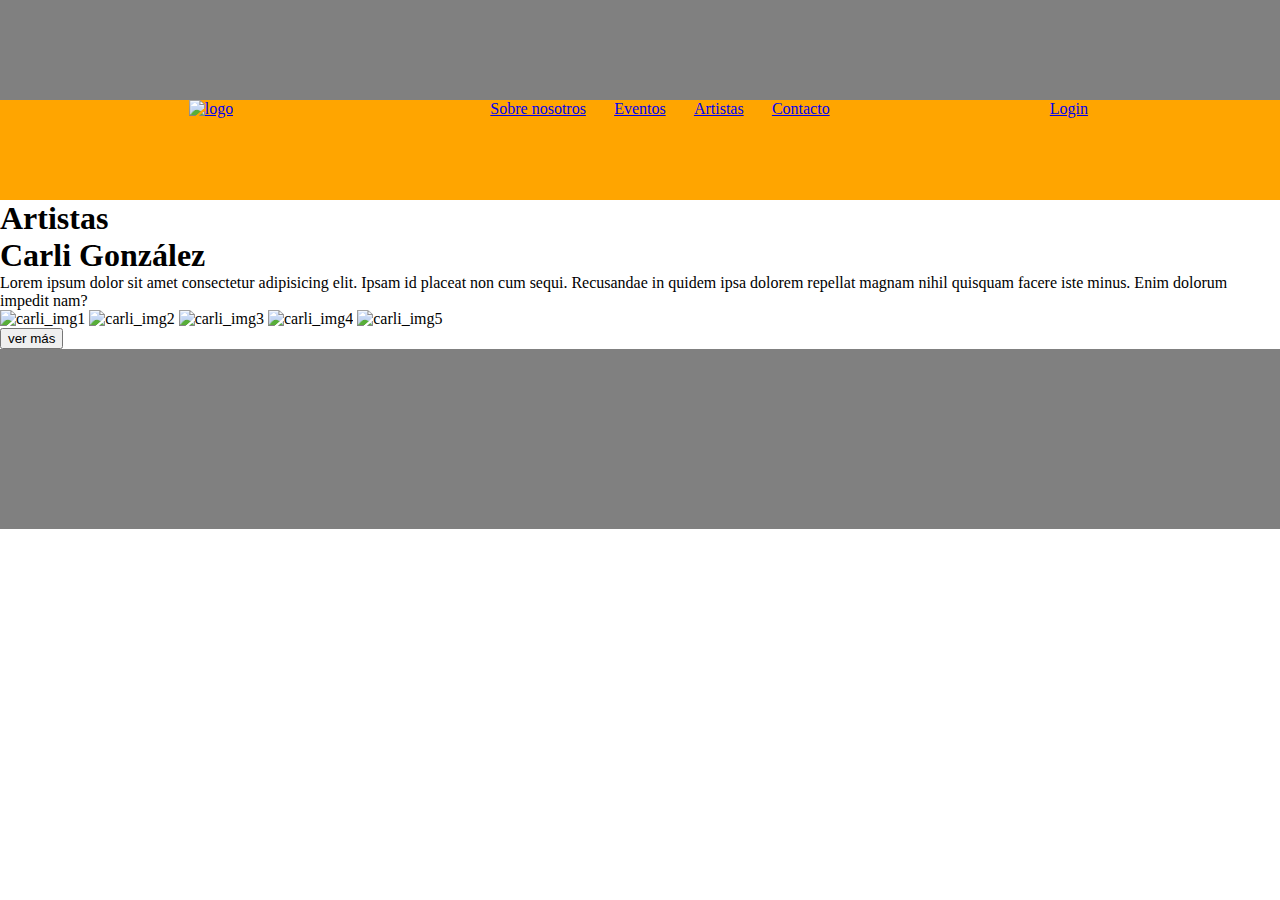
==== pages/artistas.html @ 6385f801 "Merge pull request #1 from egecarli/exposures" ====
<!DOCTYPE html>
<html lang="es">

<head>
    <meta charset="UTF-8">
    <meta http-equiv="X-UA-Compatible" content="IE=edge">
    <meta name="viewport" content="width=device-width, initial-scale=1.0">
    <link rel="stylesheet" href="/styles/index.css">
    <title>GaleArt</title>
</head>

<body>
    <header>
        <nav>
            <a href="/index.html">
                <img src="" alt="logo">
            </a>
            <ul>
                <li><a href="/pages/sobrenosotros.html">Sobre nosotros</a></li>
                <li><a href="/pages/eventos.html">Eventos</a></li>
                <li><a href="/pages/artistas.html">Artistas</a></li>
                <li><a href="/pages/contacto.html">Contacto</a></li>
            </ul>
            <a href="perfil.html">Login</a>
        </nav>
    </header>
    <main>
        <h1>Artistas</h1>
        <section class="artist_contain" id="artist">
            <article class="list_artist">
                <div>
                    <h1>Carli González</h1>
                </div>
                <p>Lorem ipsum dolor sit amet consectetur adipisicing elit. Ipsam id placeat non cum sequi. Recusandae
                    in quidem ipsa dolorem repellat magnam nihil quisquam facere iste minus. Enim dolorum impedit nam?
                </p>
                <div>
                    <img src="" alt="carli_img1">
                    <img src="" alt="carli_img2">
                    <img src="" alt="carli_img3">
                    <img src="" alt="carli_img4">
                    <img src="" alt="carli_img5">
                </div>
                <button class="btn_infoArtist">ver más</button>
            </article>
        </section>
        
    </main>
    <footer></footer>
</body>

</html>
---- styles/index.css ----
*{
    box-sizing: border-box;
    margin: 0 
}

ul{
    list-style: none;
    width: 50%;
    display: flex;
    flex-direction: row;
    justify-content: space-evenly;
    
}

header{
    width: 100%;
    height: 200px;
    background-color: gray;
    display: flex;
    flex-direction: row;
    justify-content: space-evenly;
    align-items: flex-end;
}
a{
    width: 50%;
    text-align: center;
}
nav{
    width: 100%;
    height: 50%;
    background-color: orange;
    display: flex;
}

footer{
    width: 100%;
    height: 180px;
    background-color: grey;
}
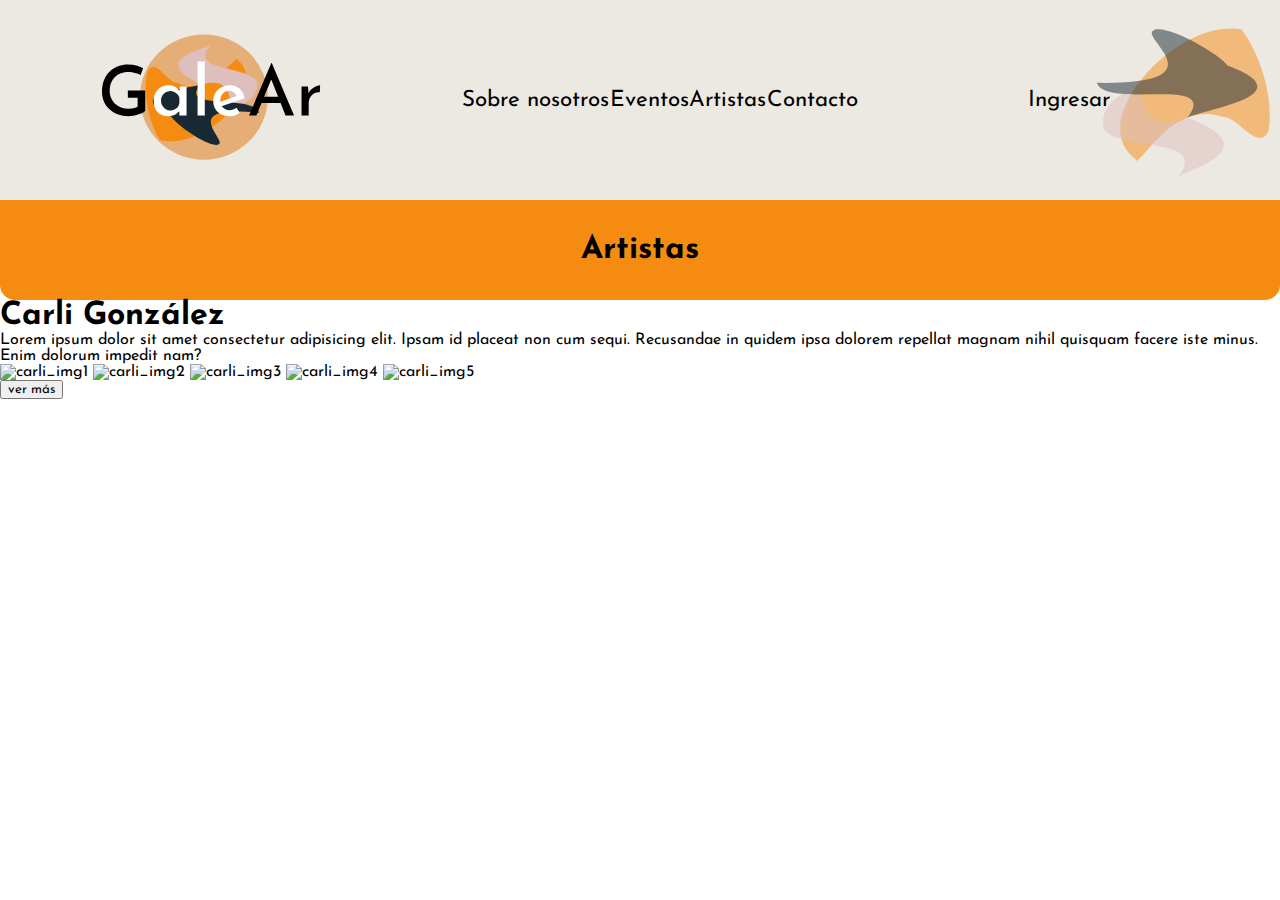
==== commit aabc3d55: "page events and some styles" ====
--- a/pages/artistas.html
+++ b/pages/artistas.html
@@ -12,20 +12,22 @@
 <body>
     <header>
         <nav>
-            <a href="/index.html">
-                <img src="" alt="logo">
+            <a href="/index.html" id="logo">
+                <img src="/assets/logo1.svg" alt="logo">
             </a>
-            <ul>
+            <ul class="menu">
                 <li><a href="/pages/sobrenosotros.html">Sobre nosotros</a></li>
                 <li><a href="/pages/eventos.html">Eventos</a></li>
                 <li><a href="/pages/artistas.html">Artistas</a></li>
                 <li><a href="/pages/contacto.html">Contacto</a></li>
             </ul>
-            <a href="perfil.html">Login</a>
+            <a href="perfil.html" id="login">Ingresar</a>
         </nav>
     </header>
     <main>
-        <h1>Artistas</h1>
+        <section class="subbanner">
+            <h1 >Artistas</h1>
+        </section>
         <section class="artist_contain" id="artist">
             <article class="list_artist">
                 <div>
--- a/styles/index.css
+++ b/styles/index.css
@@ -1,39 +1,85 @@
-*{
+@import url('https://fonts.googleapis.com/css2?family=Inter:wght@300;400&family=Josefin+Sans:wght@300;500&family=Lato:wght@300;400&family=Ledger&family=Mulish:wght@400;700;900&family=Poppins:wght@100;300&display=swap');
+
+/*
+font-family: 'Inter', sans-serif;
+font-family: 'Josefin Sans', sans-serif;
+font-family: 'Lato', sans-serif;
+font-family: 'Ledger', serif;
+font-family: 'Mulish', sans-serif;
+font-family: 'Poppins', sans-serif;
+*/
+:root{
+    --orangeBackground:rgba(245, 140, 17, 1);
+    --titles: rgba(21, 49, 63, 1);
+}
+* {
     box-sizing: border-box;
-    margin: 0 
+    margin: 0;
+    font-family: 'Josefin Sans', sans-serif;
+
 }
 
-ul{
+.subbanner{
+    width: 100%;
+    height: 100px;
+    background-color: var(--orangeBackground);
+    text-align: center;
+    display: flex;
+    flex-direction: row;
+    justify-content: center;
+    align-items: center;
+    border-radius: 0px 0px 15px 15px;
+   }
+
+#logo img {
+    min-width: 130px;
+    min-height: 130px;
+}
+
+ul {
     list-style: none;
     width: 50%;
     display: flex;
     flex-direction: row;
     justify-content: space-evenly;
-    
+
 }
 
-header{
+header {
     width: 100%;
     height: 200px;
     background-color: gray;
+
+
+}
+
+a:hover {
+    color: white;
+}
+
+a {
+    width: 50%;
+    text-align: center;
+    color: rgb(0, 0, 0);
+    text-decoration: none;
+    font-size: 1.4em;
+}
+
+
+nav {
+    width: 100%;
+    height: 100%;
+    background-color: rgb(236, 233, 226);
     display: flex;
     flex-direction: row;
-    justify-content: space-evenly;
-    align-items: flex-end;
-}
-a{
-    width: 50%;
-    text-align: center;
-}
-nav{
-    width: 100%;
-    height: 50%;
-    background-color: orange;
-    display: flex;
-}
+    justify-content: center;
+    align-items: center;
+    background-image: url(/assets/Group\ 2.svg);
+    background-repeat: no-repeat;
+    background-position-x: right;
+    background-size: contain;
+    box-shadow: 3px 19px 74px -61px rgba(59,55,55,0.73);
+    -webkit-box-shadow: 3px 19px 74px -61px rgba(59,55,55,0.73);
+    -moz-box-shadow: 3px 19px 74px -61px rgba(59,55,55,0.73);
 
-footer{
-    width: 100%;
-    height: 180px;
-    background-color: grey;
 }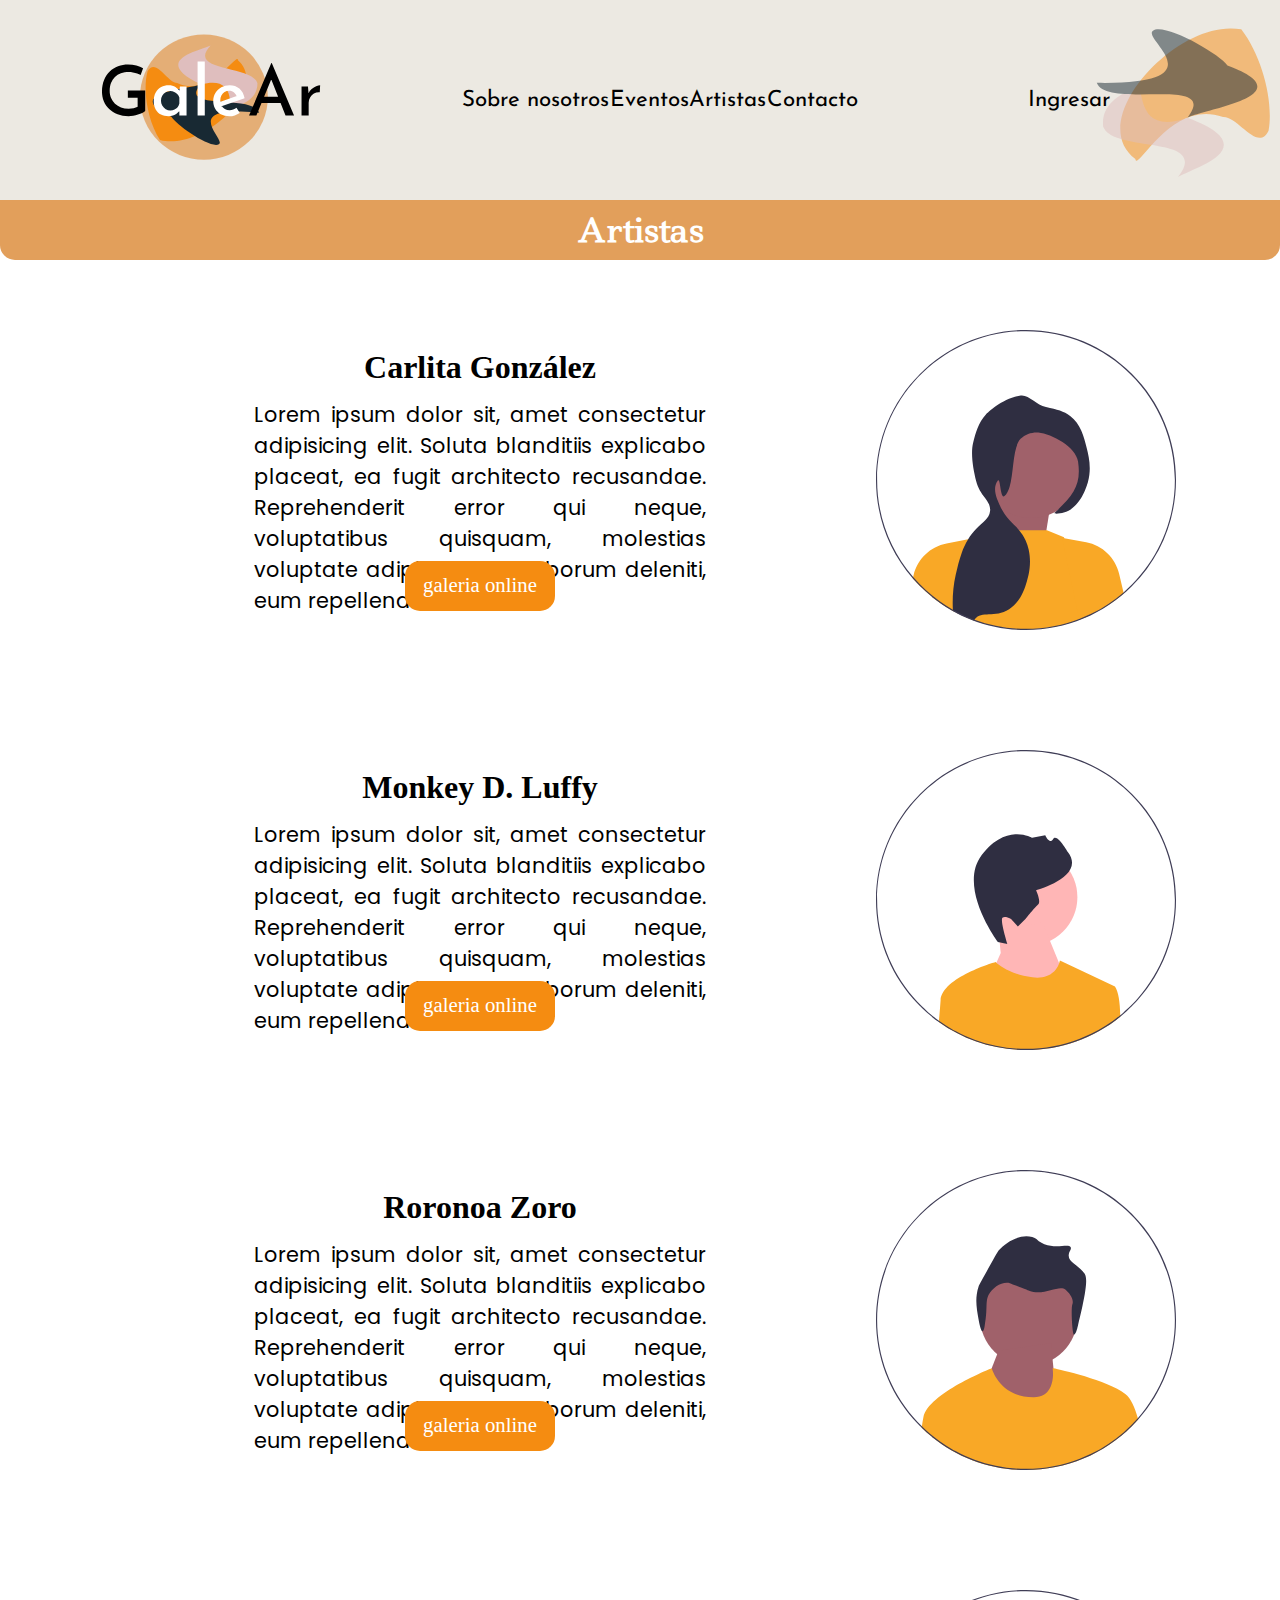
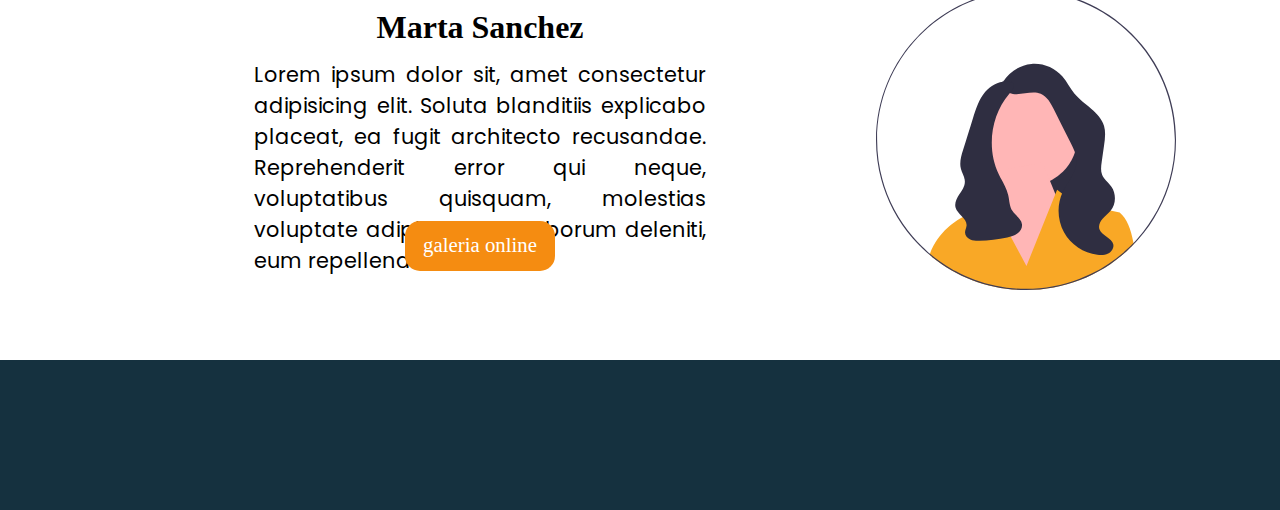
==== commit 46b6de33: "galery-artist-about us" ====
--- a/pages/artistas.html
+++ b/pages/artistas.html
@@ -6,6 +6,7 @@
     <meta http-equiv="X-UA-Compatible" content="IE=edge">
     <meta name="viewport" content="width=device-width, initial-scale=1.0">
     <link rel="stylesheet" href="/styles/index.css">
+    <link rel="stylesheet" href="/styles/artist.css">
     <title>GaleArt</title>
 </head>
 
@@ -26,29 +27,51 @@
     </header>
     <main>
         <section class="subbanner">
-            <h1 >Artistas</h1>
+            <h1>Artistas</h1>
         </section>
-        <section class="artist_contain" id="artist">
-            <article class="list_artist">
-                <div>
-                    <h1>Carli González</h1>
-                </div>
-                <p>Lorem ipsum dolor sit amet consectetur adipisicing elit. Ipsam id placeat non cum sequi. Recusandae
-                    in quidem ipsa dolorem repellat magnam nihil quisquam facere iste minus. Enim dolorum impedit nam?
-                </p>
-                <div>
-                    <img src="" alt="carli_img1">
-                    <img src="" alt="carli_img2">
-                    <img src="" alt="carli_img3">
-                    <img src="" alt="carli_img4">
-                    <img src="" alt="carli_img5">
-                </div>
-                <button class="btn_infoArtist">ver más</button>
-            </article>
-        </section>
-        
+        <div class="card_contain">
+            <div class="contain_artist">
+                <section class="artist_info">
+                    <div>
+                        <h1>Carlita González</h1>
+                        <p>Lorem ipsum dolor sit, amet consectetur adipisicing elit. Soluta blanditiis explicabo placeat, ea fugit architecto recusandae. Reprehenderit error qui neque, voluptatibus quisquam, molestias voluptate adipisci fugiat laborum deleniti, eum repellendus?
+                        </p>
+                        <a href="/pages/galeria.html">galeria online</a>
+                    </div>
+                    <img src="/assets/profile1.svg">
+                </section>
+                <section class="artist_info">
+                    <div>
+                        <h1>Monkey D. Luffy</h1>
+                        <p>Lorem ipsum dolor sit, amet consectetur adipisicing elit. Soluta blanditiis explicabo placeat, ea fugit architecto recusandae. Reprehenderit error qui neque, voluptatibus quisquam, molestias voluptate adipisci fugiat laborum deleniti, eum repellendus?
+                        </p>
+                        <a href="/pages/galeria.html">galeria online</a>
+                    </div>
+                    <img src="/assets/profile3.svg">
+                </section>
+                <section class="artist_info">
+                    <div>
+                        <h1>Roronoa Zoro</h1>
+                        <p>Lorem ipsum dolor sit, amet consectetur adipisicing elit. Soluta blanditiis explicabo placeat, ea fugit architecto recusandae. Reprehenderit error qui neque, voluptatibus quisquam, molestias voluptate adipisci fugiat laborum deleniti, eum repellendus?
+                        </p>
+                        <a href="/pages/galeria.html">galeria online</a>
+                    </div>
+                    <img src="/assets/profile2.svg">
+                </section>
+                <section class="artist_info">
+                    <div>
+                        <h1>Marta Sanchez</h1>
+                        <p>Lorem ipsum dolor sit, amet consectetur adipisicing elit. Soluta blanditiis explicabo placeat, ea fugit architecto recusandae. Reprehenderit error qui neque, voluptatibus quisquam, molestias voluptate adipisci fugiat laborum deleniti, eum repellendus?
+                        </p>
+                        <a href="/pages/galeria.html">galeria online</a>
+                    </div>
+                    <img src="/assets/profile4.svg">
+                </section>
+            </div>
+        </div>
     </main>
     <footer></footer>
+    <script src="/scripts/artist.js"></script>
 </body>
 
 </html>--- a/styles/index.css
+++ b/styles/index.css
@@ -11,24 +11,27 @@
 :root{
     --orangeBackground:rgba(245, 140, 17, 1);
     --titles: rgba(21, 49, 63, 1);
+    --details:rgba(226, 159, 91, 1);
 }
 * {
     box-sizing: border-box;
     margin: 0;
-    font-family: 'Josefin Sans', sans-serif;
+    
 
 }
 
 .subbanner{
     width: 100%;
-    height: 100px;
-    background-color: var(--orangeBackground);
+    height: 60px;
+    background-color: var(--details);
     text-align: center;
     display: flex;
     flex-direction: row;
     justify-content: center;
     align-items: center;
     border-radius: 0px 0px 15px 15px;
+    color: white;
+    font-family: 'Ledger', serif;
    }
 
 #logo img {
@@ -49,12 +52,12 @@
     width: 100%;
     height: 200px;
     background-color: gray;
-
+    font-family: 'Josefin Sans', sans-serif;
 
 }
 
 a:hover {
-    color: white;
+    color: var(--orangeBackground);
 }
 
 a {
@@ -82,4 +85,20 @@
     -webkit-box-shadow: 3px 19px 74px -61px rgba(59,55,55,0.73);
     -moz-box-shadow: 3px 19px 74px -61px rgba(59,55,55,0.73);
 
+}
+
+#home{
+    width: 100%;
+    height: 700px;
+    background-color: black;
+    background-image: url(/assets/backrground_index.png);
+    background-repeat: no-repeat;
+    background-position: left;
+    background-size: contain;
+}
+
+footer{
+    width: 100%;
+    height: 150px;
+    background-color: var(--titles);
 }--- a/styles/artist.css
+++ b/styles/artist.css
@@ -0,0 +1,90 @@
+@import url('https://fonts.googleapis.com/css2?family=Inter:wght@300;400&family=Josefin+Sans:wght@300;500&family=Lato:wght@300;400&family=Ledger&family=Mulish:wght@400;700;900&family=Poppins:wght@100;300&display=swap');
+
+/*
+font-family: 'Inter', sans-serif;
+font-family: 'Josefin Sans', sans-serif;
+font-family: 'Lato', sans-serif;
+font-family: 'Ledger', serif;
+font-family: 'Mulish', sans-serif;
+font-family: 'Poppins', sans-serif;
+*/
+:root {
+    --orangeBackground: rgba(245, 140, 17, 1);
+    --titles: rgba(21, 49, 63, 1);
+    --details: rgba(226, 159, 91, 1);
+    --exito: rgba(161, 73, 203, 1);
+}
+
+* {
+    box-sizing: border-box;
+    margin: 0;
+}
+
+.card_contain {
+    width: 100%;
+    height: 100%;
+}
+
+.contain_artist {
+    width: 100%;
+    height: 90%;
+    display: flex;
+    flex-direction: column;
+    align-items: center;
+    gap: 20px;
+    margin-top: 20px;
+    margin-bottom: 20px;
+}
+
+.artist_info {
+    width: 90%;
+    height: 400px;
+    display: grid;
+    grid-template-columns: auto auto ;
+    grid-template-rows: auto;
+    align-items: center;
+    justify-content: space-around;
+    gap: 20px;
+    padding: 40px;   
+}
+
+.artist_info img {
+    max-width: 300px;
+    height: 300px;
+    grid-column: 2;
+}
+
+.artist_info div {
+    grid-column: 1;
+    height: 90%;
+   display: flex;
+   flex-direction: column;
+   justify-content: space-evenly;
+   align-items: center;
+}
+
+.artist_info p{
+    width: 60%;
+    height: 150px;
+    text-align: justify;
+    font-size: 1.3em;
+    font-family: 'Poppins', sans-serif;
+}
+
+.artist_info h1{
+    font-size: 2em;
+}
+
+.artist_info a{
+    background-color:var(--orangeBackground) ;
+    width: 150px;
+    height: 50px;
+    color:#fff;
+    border-radius: 15px;
+    font-size: 1.3em;
+    padding-top: 12px;
+}
+
+.artist_info a:hover{
+    background-color: var(--exito);
+}